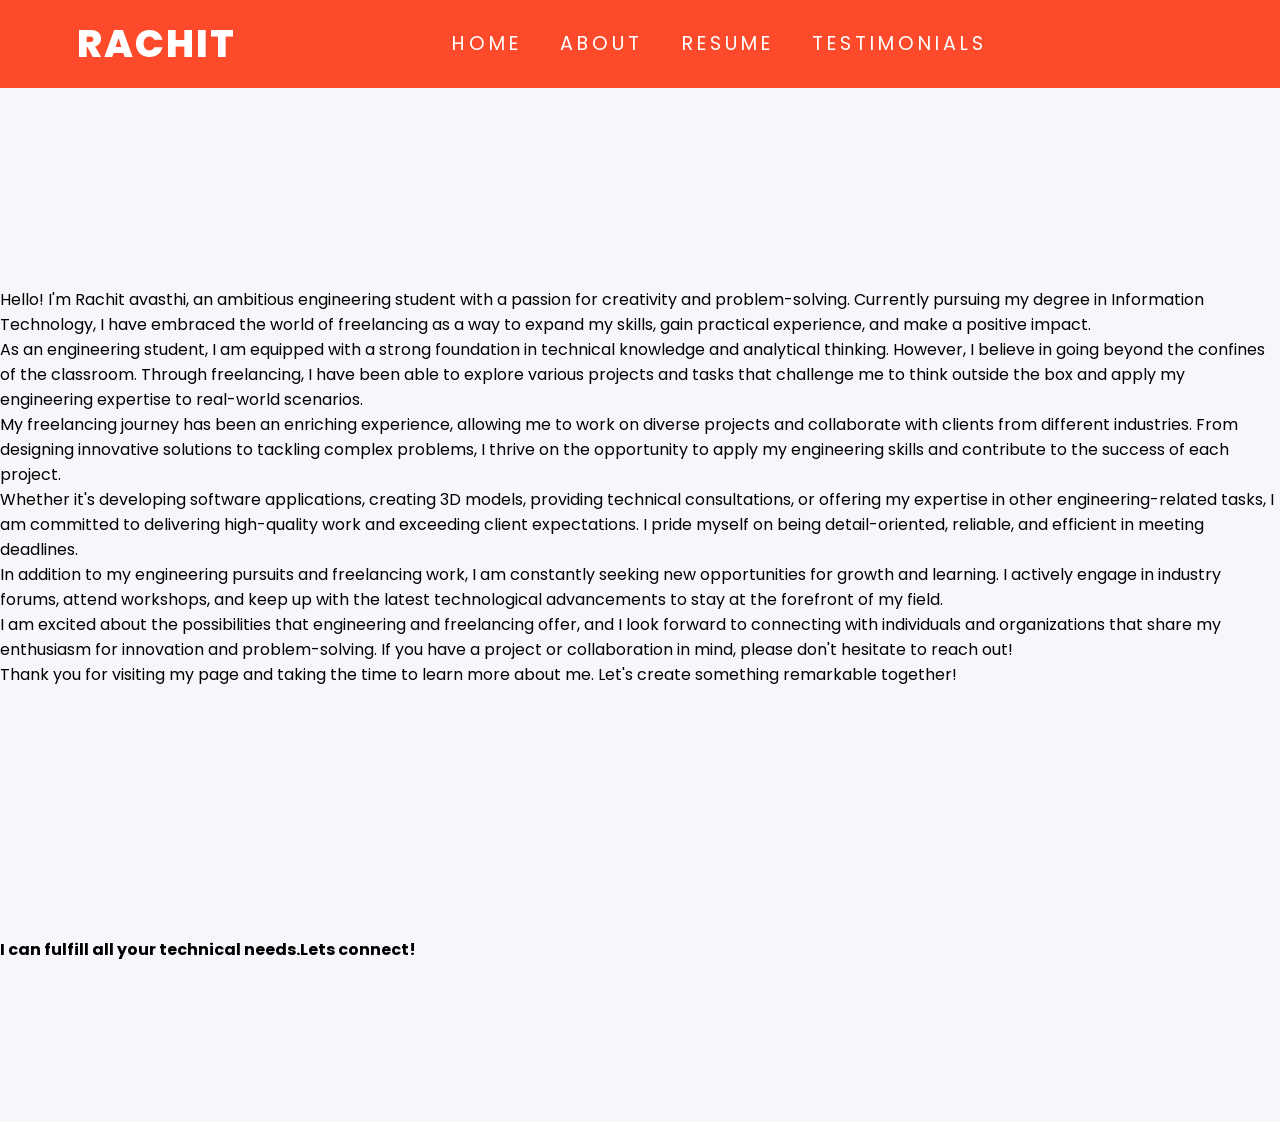
==== about.html @ 2e24ecf3 "Update about.html" ====
<!DOCTYPE html>
<html lang="en">
<head>
    <meta charset="UTF-8">
    <meta name="viewport" content="width=device-width, initial-scale=1.0">
    <link rel="stylesheet" href="styles.css">
    <link rel="stylesheet" href="style.css">
    <link rel="stylesheet" href="https://cdnjs.cloudflare.com/ajax/libs/font-awesome/4.7.0/css/font-awesome.css"/>
    <title>About~Rachit Avasthi</title>
    <link rel="icon" type="image/x-icon" href="/assets/favicon.png">
</head>
<body>
    <input type="checkbox" id="check">
    <section>
        <div class="navbar">
            <div class="logo">Rachit</div>
            <ol class="menuitems">
                <li><a href="http://duggu.me/">Home</a></li>
                <li><a href="/about.html">About</a></li>
                <li><a href="https://drive.google.com/file/d/1CAKVpbHuBZDy_-HKiFVg4g0uxj8PSNU9/view?usp=sharing " target="_blank">Resume</a></li>
                <li><a href="/testimonials.html">Testimonials</a></li>
            </ol>
            <label for="check" class="fa fa-bars"></label>
        </div>
        <div>
    <h1>About Me</h1>
    <hr>
    <p class="about1">Hello! I'm Rachit avasthi, an ambitious engineering student with a passion for creativity and problem-solving. Currently pursuing my degree in Information Technology, I have embraced the world of freelancing as a way to expand my skills, gain practical experience, and make a positive impact.
 <br>
As an engineering student, I am equipped with a strong foundation in technical knowledge and analytical thinking. However, I believe in going beyond the confines of the classroom. Through freelancing, I have been able to explore various projects and tasks that challenge me to think outside the box and apply my engineering expertise to real-world scenarios.
<br>        
My freelancing journey has been an enriching experience, allowing me to work on diverse projects and collaborate with clients from different industries. From designing innovative solutions to tackling complex problems, I thrive on the opportunity to apply my engineering skills and contribute to the success of each project.
<br>   
Whether it's developing software applications, creating 3D models, providing technical consultations, or offering my expertise in other engineering-related tasks, I am committed to delivering high-quality work and exceeding client expectations. I pride myself on being detail-oriented, reliable, and efficient in meeting deadlines.
<br>   
In addition to my engineering pursuits and freelancing work, I am constantly seeking new opportunities for growth and learning. I actively engage in industry forums, attend workshops, and keep up with the latest technological advancements to stay at the forefront of my field.
<br>        
I am excited about the possibilities that engineering and freelancing offer, and I look forward to connecting with individuals and organizations that share my enthusiasm for innovation and problem-solving. If you have a project or collaboration in mind, please don't hesitate to reach out!
<br>    
Thank you for visiting my page and taking the time to learn more about me. Let's create something remarkable together!</p>
<p class="aboutme2"><strong>I can fulfill all your technical needs.Lets connect!</strong></p>
</div>
</body>
</html>
---- styles.css ----
@import url('https://fonts.googleapis.com/css2?family=Poppins:wght@300;400;500;700&display=swap');
*{
    margin:0;
    padding:0;
    box-sizing: border-box;
    font-family: 'Poppins',sans-serif;
}

body{
    width: 100%;
    min-height: 100vh;
    overflow:hidden;
    background:#fd4a2b;
}

section{
    width:100%;
    position: relative;
}
.navbar{
    width:100%;
    position: fixed;
    display: flex;
    align-items:center;
    justify-content: space-between;
    padding: 1.2vw 6vw;
    background: #fd4a2b;
    z-index: 1000;
}


.logo{
    font-size: 3vw;
    color: #fff;
    font-weight:800;
    letter-spacing: 2px;
    text-transform: uppercase;
}

.logo:hover{
    color:#000;
    transition: 0.5s ease-in-out;
    text-decoration: underline;
}

.menuitems{
    display: flex;
    margin: auto;
}

.menuitems li{
    list-style: none;
    margin: 0 1.5vw;
}

.menuitems li a{
    display: block;
    color:#fff;
    font-size: 1.5vw;
    letter-spacing: 4px;
    text-decoration: none;
    text-transform: uppercase;
}

.menuitems li:hover a{
    color: black;
    transition: 0.5s ease-in-out;
    text-decoration: underline;
}

.container{
    display: flex;
    width: 100%;
    min-height: 100vh;
    align-items: center;
    justify-content: center;
    position: relative;
}

.text_container{
    width:50%;
    padding-left: 5rem;
    padding-top: 5rem;
}

.text_container h2{
    font-size: 10vh;
    font-weight: 900;
    line-height: 10vw;
    text-transform: capitalize;
}

.text_container h2::first-line{
    color:#fff;
    letter-spacing: 5px;
    text-shadow: 0 5px 10px rgba(0,0,0,01.5vw);
}

.text_container h5{
    color:#fff;
    font-size: 2vw;
    font-weight: 300;
    text-align: left;
    margin-top: 20px;
    margin-right: 10vw;
    text-transform: capitalize ;
}

.text_container p{
    font-size: 1vw;
    font-weight: 400;
    color:#f2f2f2;
    margin-top: 30px;
}

.text_container .btn{
    display: inline-block;
    color:#ffffff;
    text-decoration: solid;
    background: transparent;
    border: #222;
    border: solid 2px;
    margin-top: 2vw;
    font-size: 1.5vw;
    text-decoration: none;
    text-transform: capitalize;
    letter-spacing: 2px;
    padding: 6px 15px;
    box-shadow: 0 5px 10px rgba(0,0,0,0.5);
    transition: 0.3s ease;
}

.text_container .btn:hover{
    letter-spacing:3px ;
    padding: 6px 18px;
    color: #fff;
    background-color: #6507f3;
    text-decoration: underline;
    transition: 0.3s;
}

.image_container{
    display: flex;
    width: 50%;
    height: 100%;
    display: flex;
    align-items: center;
    justify-content: center;
    position: relative;
}

.imgbox{
    position: relative;
    min-height: 70vh;
    margin-right:10vw;
    z-index: 1;
}

.imgbox img{
    height: 100%;
    width: 100%;
    object-fit: cover;
}

.icons{
    position: fixed;
    top: 50%;
    right:-15vw;
    transform: translateY(-50%);
    z-index:1000;
}

.icons .fa{
    width:20vw;
    padding: 1vw;
    font-size: 2.5vw;
    cursor: pointer;
    background: #fff;
    transition: 0.5s ease;
}
.icons .fa:hover{
    color: red;
    transform: translateX(-10vw);
}

.icons .fa span{
    position: relative;
    font-size: 1.8vw;
    bottom: 0.3vw;
    margin-left: 1.8vw;
}


.blob{
    position: absolute;
    top:50%;
    left: 40%;
    height: 40vw;
    width: 40vw;
    transform: translate(-50%,-50%);
    background: #fff;
    animation:anime_blob 8s linear infinite;
}

/* About me */
.about1{
    display: flex;
    width: 100%;
    min-height: 100vh;
    align-items: center;
    justify-content: center;
    position: relative;
}

@keyframes anime_blob{
    0%,100%{
        border-radius: 45% 55% 70% 35% / 70% 30% 90% 40%;
    }
    25%{
        border-radius: 55% 45% 30% 35% / 50% 30% 60% 10%;
    }
    50%{
        border-radius: 65% 35% 35% 65% / 40% 60% 30% 70%;
    }
    25%{
        border-radius: 35% 65% 60% 40% / 70% 30% 40% 60%;
    }
}

input{
    display: none;
    visibility: hidden;
    -webkit-appearance:none ;
}
.navbar label{
    display:none;
}

@media screen and (max-width:900px) {
    body{
        overflow: auto;
    }
    .logo{
        font-size: 5vw
    }
    .navbar label{
        display:block;
        color:#fff;
        font-size: 4vw;
        padding: 1vw 1.5vw;
        background: #000;
        cursor: pointer;
        z-index:1000;
    }
    .menuitems{
        position: fixed;
        top: 0;
        right: -40vw;
        width: 40vw;
        height: 100%;
        background: #fff;
        padding-top:15vw;
        padding-left: 5vw;
        display: flex;
        flex-direction: column;
        transition: 0.3s ease;
    }
    .menuitems li a{
        color: #fd4a2b;
        font-size: 4vw;
        margin:0.5vw 0;
    }
    #check:checked ~ section .navbar .menuitems{
        right:0;
    }
    .container{
        flex-wrap: wrap;
    }
    .text_container{
        width: 100%;
        padding: 15vw 10vw;
        z-index:100;
    }
    .text_container h2{
        font-size: 18vw;
        line-height: 18vw;
    }
    .text_container h5{
        font-size: 5vw;
    }
    .text_container p{
        font-size: 3vw;
    }
    .text_container btn{
        margin-top: 2vw;
        font-size: 2.5vw;
    }
    .image_container{
        width:100%;
        height: 50rem;
        margin-top: 100px; 
        overflow: hidden;
    }
    .imgbox{
        height: 800px;
        margin:0;
    }
    .icons{
        position: fixed;
        z-index: 100;
    }
    .icons .fa{
        padding: 1.7vw;
    }
    .about1{
        flex-wrap: wrap;
    }
    .aboutme2{
        flex-wrap: wrap;
    }
    ::-webkit-scrollbar{
        width: 12px;
    }
    ::-webkit-scrollbar-track{
        background-color: #000;
    }
    ::-webkit-scrollbar-thumb{
        background-color: #fff;
        border-radius: 50px;
    }
}

/* Hover */
logo::before {  
    transform: scaleX(0);
    transform-origin: bottom right;
  }
  
logo:hover::before {
    transform: scaleX(1);
    transform-origin: bottom left;
  }
  
logo::before {
    content: " ";
    display: block;
    position: absolute;
    top: 0; right: 0; bottom: 0; left: 0;
    inset: 0 0 0 0;
    background: hsl(200 100% 80%);
    z-index: -1;
    transition: transform .3s ease;
  }
  
logo{
    position: relative;
    font-size: 5rem;
  }
  
html {
    block-size: 100%;
    inline-size: 100%;
  }
---- style.css ----
body {
    display:grid;
    grid-template-rows: 1fr 10rem auto;
    grid-template-areas:"main" "." "footer";
    overflow-x:hidden;
    background:#F5F7FA;
    min-height:100vh;
    font-family: 'Open Sans', sans-serif;
    .footer {
        z-index: 1;
        --footer-background:#ED5565;
        display:grid;
        position: relative;
        grid-area: footer;
        min-height:12rem;
        .bubbles {
            position: absolute;
            top:0;
            left:0;
            right:0;
            height:1rem;
            background:var(--footer-background);
            filter:url("#blob");
            .bubble {
                position: absolute;
                left:var(--position, 50%);
                background:var(--footer-background);
                border-radius:100%;
                animation:bubble-size var(--time, 4s) ease-in infinite var(--delay, 0s),
                    bubble-move var(--time, 4s) ease-in infinite var(--delay, 0s);
                transform:translate(-50%, 100%);
            }
        }
        .content {
            z-index: 2;
            display:grid;
            grid-template-columns: 1fr auto;
            grid-gap: 4rem;
            padding:2rem;
            background:var(--footer-background);
            a, p {
                color:#F5F7FA;
                text-decoration:none;
            }
            b {
                color:white;
            }
            p {
                margin:0;
                font-size:.75rem;
            }
            >div {
                display:flex;
                flex-direction:column;
                justify-content: center;
                >div {
                    margin:0.25rem 0;
                    >* {
                        margin-right:.5rem;
                    }
                }
                .image {
                    align-self: center;
                    width:4rem;
                    height:4rem;
                    margin:0.25rem 0;
                    background-size: cover;
                    background-position: center;
                }
            }
        }
    }
}
.about1{
    display: flex;
    width: 100%;
    min-height: 100vh;
    align-items: center;
    justify-content: center;
    position: relative;
}

@keyframes bubble-size {
    0%, 75% {
        width:var(--size, 4rem);
        height:var(--size, 4rem);
    }
    100% {
        width:0rem;
        height:0rem;
    }
}
@keyframes bubble-move {
    0% {
        bottom:-4rem;
    }
    100% {
        bottom:var(--distance, 10rem);
    }
}
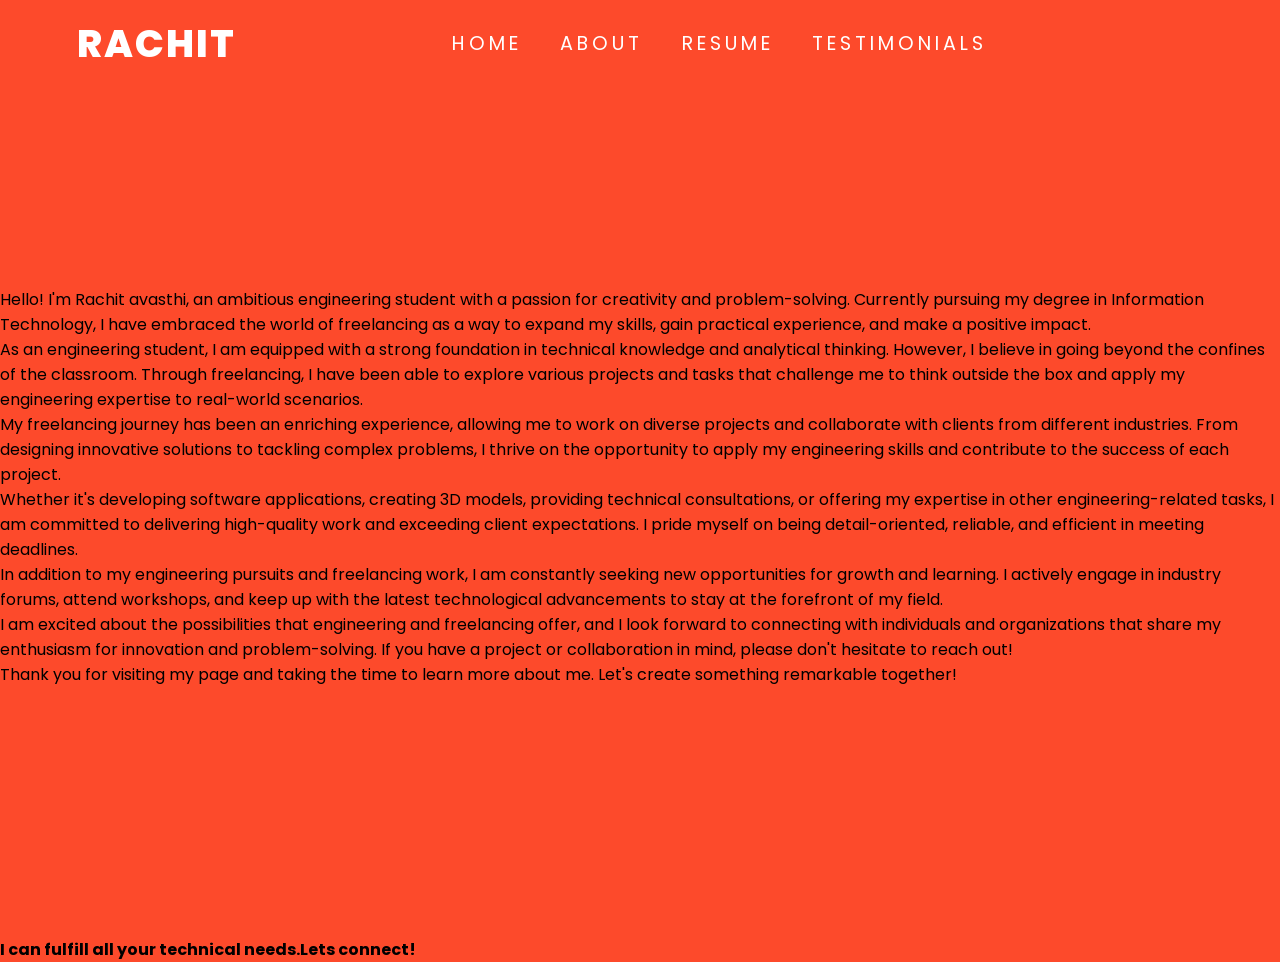
==== commit 50116d3c: "change" ====
--- a/about.html
+++ b/about.html
@@ -4,7 +4,6 @@
     <meta charset="UTF-8">
     <meta name="viewport" content="width=device-width, initial-scale=1.0">
     <link rel="stylesheet" href="styles.css">
-    <link rel="stylesheet" href="style.css">
     <link rel="stylesheet" href="https://cdnjs.cloudflare.com/ajax/libs/font-awesome/4.7.0/css/font-awesome.css"/>
     <title>About~Rachit Avasthi</title>
     <link rel="icon" type="image/x-icon" href="/assets/favicon.png">
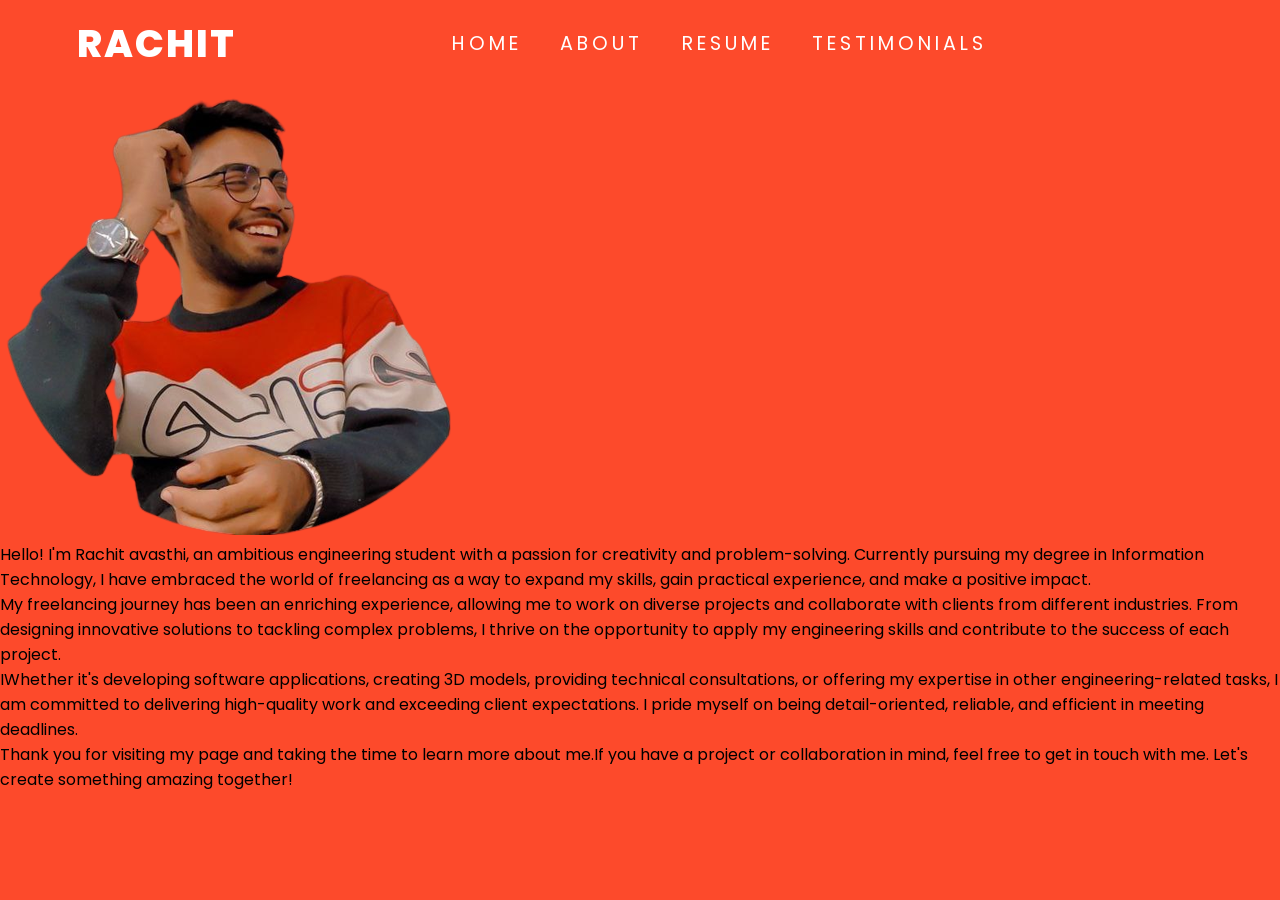
==== commit e2ae121d: "Update about.html" ====
--- a/about.html
+++ b/about.html
@@ -21,7 +21,7 @@
             </ol>
             <label for="check" class="fa fa-bars"></label>
         </div>
-        <div>
+        <!-- <div>
     <h1>About Me</h1>
     <hr>
     <p class="about1">Hello! I'm Rachit avasthi, an ambitious engineering student with a passion for creativity and problem-solving. Currently pursuing my degree in Information Technology, I have embraced the world of freelancing as a way to expand my skills, gain practical experience, and make a positive impact.
@@ -38,6 +38,16 @@
 <br>    
 Thank you for visiting my page and taking the time to learn more about me. Let's create something remarkable together!</p>
 <p class="aboutme2"><strong>I can fulfill all your technical needs.Lets connect!</strong></p>
-</div>
+</div> -->
+<div class="about_container">
+    <h1 class="title">About Me</h1>
+    <div class="content">
+      <img src="/assets/me.png" alt="Profile Picture" class="profile-picture">
+      <p class="description">Hello! I'm Rachit avasthi, an ambitious engineering student with a passion for creativity and problem-solving. Currently pursuing my degree in Information Technology, I have embraced the world of freelancing as a way to expand my skills, gain practical experience, and make a positive impact.</p>
+      <p class="description">My freelancing journey has been an enriching experience, allowing me to work on diverse projects and collaborate with clients from different industries. From designing innovative solutions to tackling complex problems, I thrive on the opportunity to apply my engineering skills and contribute to the success of each project.</p>
+      <p class="description">IWhether it's developing software applications, creating 3D models, providing technical consultations, or offering my expertise in other engineering-related tasks, I am committed to delivering high-quality work and exceeding client expectations. I pride myself on being detail-oriented, reliable, and efficient in meeting deadlines.</p>
+      <p class="description">Thank you for visiting my page and taking the time to learn more about me.If you have a project or collaboration in mind, feel free to get in touch with me. Let's create something amazing together!</p>
+    </div>
+  </div>
 </body>
 </html>
--- a/styles.css
+++ b/styles.css
@@ -210,6 +210,7 @@
     align-items: center;
     justify-content: center;
     position: relative;
+    background-color: #fff;
 }
 
 @keyframes anime_blob{
@@ -329,35 +330,3 @@
         border-radius: 50px;
     }
 }
-
-/* Hover */
-logo::before {  
-    transform: scaleX(0);
-    transform-origin: bottom right;
-  }
-  
-logo:hover::before {
-    transform: scaleX(1);
-    transform-origin: bottom left;
-  }
-  
-logo::before {
-    content: " ";
-    display: block;
-    position: absolute;
-    top: 0; right: 0; bottom: 0; left: 0;
-    inset: 0 0 0 0;
-    background: hsl(200 100% 80%);
-    z-index: -1;
-    transition: transform .3s ease;
-  }
-  
-logo{
-    position: relative;
-    font-size: 5rem;
-  }
-  
-html {
-    block-size: 100%;
-    inline-size: 100%;
-  }
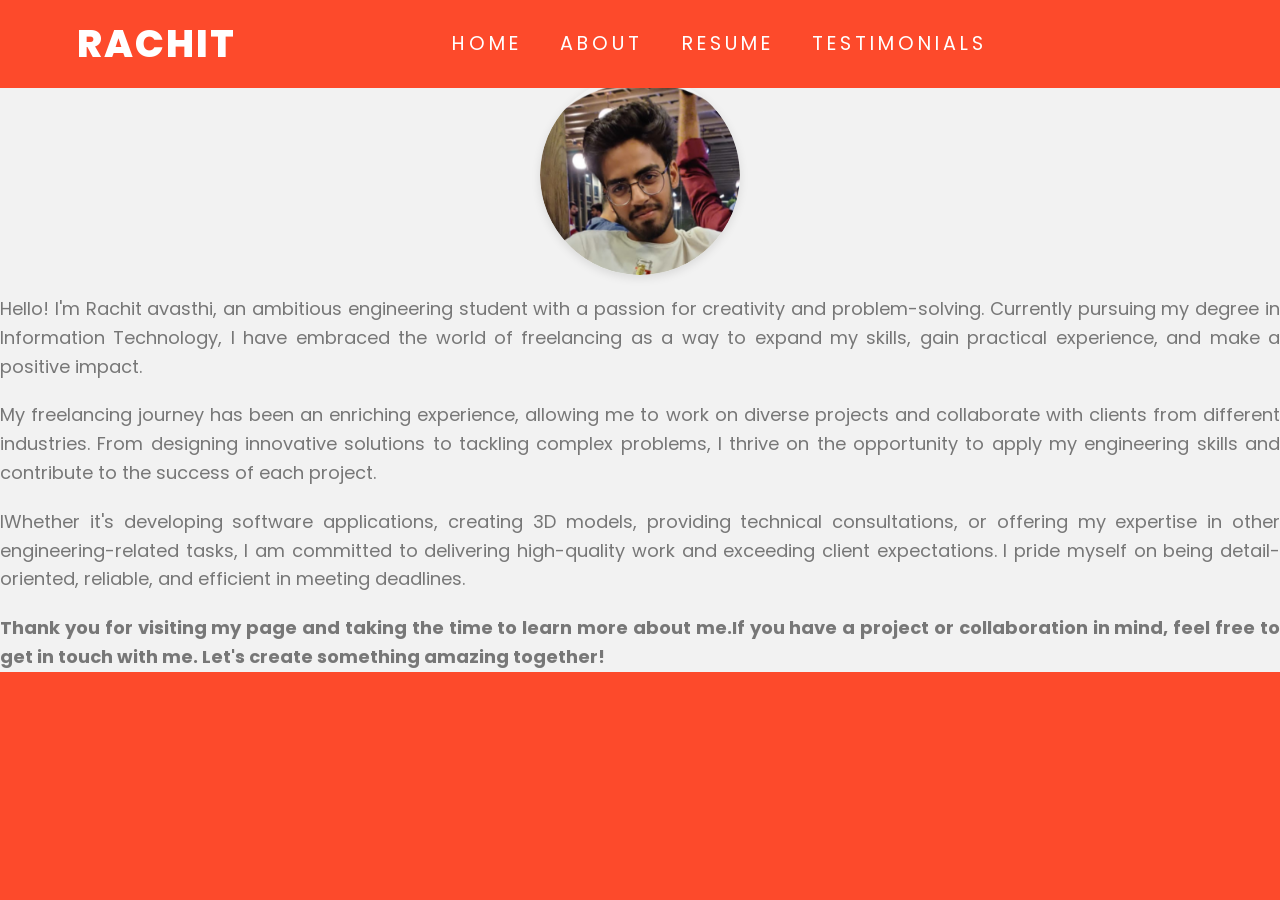
==== commit 9614652c: "Updated profile pic" ====
--- a/about.html
+++ b/about.html
@@ -21,33 +21,17 @@
             </ol>
             <label for="check" class="fa fa-bars"></label>
         </div>
-        <!-- <div>
-    <h1>About Me</h1>
-    <hr>
-    <p class="about1">Hello! I'm Rachit avasthi, an ambitious engineering student with a passion for creativity and problem-solving. Currently pursuing my degree in Information Technology, I have embraced the world of freelancing as a way to expand my skills, gain practical experience, and make a positive impact.
- <br>
-As an engineering student, I am equipped with a strong foundation in technical knowledge and analytical thinking. However, I believe in going beyond the confines of the classroom. Through freelancing, I have been able to explore various projects and tasks that challenge me to think outside the box and apply my engineering expertise to real-world scenarios.
-<br>        
-My freelancing journey has been an enriching experience, allowing me to work on diverse projects and collaborate with clients from different industries. From designing innovative solutions to tackling complex problems, I thrive on the opportunity to apply my engineering skills and contribute to the success of each project.
-<br>   
-Whether it's developing software applications, creating 3D models, providing technical consultations, or offering my expertise in other engineering-related tasks, I am committed to delivering high-quality work and exceeding client expectations. I pride myself on being detail-oriented, reliable, and efficient in meeting deadlines.
-<br>   
-In addition to my engineering pursuits and freelancing work, I am constantly seeking new opportunities for growth and learning. I actively engage in industry forums, attend workshops, and keep up with the latest technological advancements to stay at the forefront of my field.
-<br>        
-I am excited about the possibilities that engineering and freelancing offer, and I look forward to connecting with individuals and organizations that share my enthusiasm for innovation and problem-solving. If you have a project or collaboration in mind, please don't hesitate to reach out!
-<br>    
-Thank you for visiting my page and taking the time to learn more about me. Let's create something remarkable together!</p>
-<p class="aboutme2"><strong>I can fulfill all your technical needs.Lets connect!</strong></p>
-</div> -->
+<div class="aboutme">
 <div class="about_container">
     <h1 class="title">About Me</h1>
     <div class="content">
-      <img src="/assets/me.png" alt="Profile Picture" class="profile-picture">
+      <img src="/assets/about.png" alt="Profile Picture" class="profile-picture">
       <p class="description">Hello! I'm Rachit avasthi, an ambitious engineering student with a passion for creativity and problem-solving. Currently pursuing my degree in Information Technology, I have embraced the world of freelancing as a way to expand my skills, gain practical experience, and make a positive impact.</p>
       <p class="description">My freelancing journey has been an enriching experience, allowing me to work on diverse projects and collaborate with clients from different industries. From designing innovative solutions to tackling complex problems, I thrive on the opportunity to apply my engineering skills and contribute to the success of each project.</p>
       <p class="description">IWhether it's developing software applications, creating 3D models, providing technical consultations, or offering my expertise in other engineering-related tasks, I am committed to delivering high-quality work and exceeding client expectations. I pride myself on being detail-oriented, reliable, and efficient in meeting deadlines.</p>
-      <p class="description">Thank you for visiting my page and taking the time to learn more about me.If you have a project or collaboration in mind, feel free to get in touch with me. Let's create something amazing together!</p>
+      <p class="description"><strong>Thank you for visiting my page and taking the time to learn more about me.If you have a project or collaboration in mind, feel free to get in touch with me. Let's create something amazing together!</strong></p>
     </div>
   </div>
+</div>
 </body>
 </html>
--- a/styles.css
+++ b/styles.css
@@ -203,15 +203,44 @@
 }
 
 /* About me */
-.about1{
-    display: flex;
-    width: 100%;
-    min-height: 100vh;
-    align-items: center;
-    justify-content: center;
-    position: relative;
-    background-color: #fff;
-}
+.aboutme{
+    background-color: #f2f2f2;
+    font-family: 'Segoe UI', Tahoma, Geneva, Verdana, sans-serif;
+    margin: 0;
+  }
+  
+  .container {
+    max-width: 600px;
+    margin: 0 auto;
+    padding: 50px;
+  }
+  
+  .title {
+    font-size: 36px;
+    color: #333;
+    margin-bottom: 20px;
+    text-align: center;
+  }
+  
+  .content {
+    text-align: justify;
+  }
+  
+  .profile-picture {
+    display: block;
+    max-width: 200px;
+    height: auto;
+    margin: 0 auto 20px;
+    border-radius: 50%;
+    box-shadow: 0px 3px 10px rgba(0, 0, 0, 0.1);
+  }
+  
+  .description {
+    font-size: 18px;
+    color: #777;
+    line-height: 1.6;
+    margin-bottom: 20px;
+  }
 
 @keyframes anime_blob{
     0%,100%{
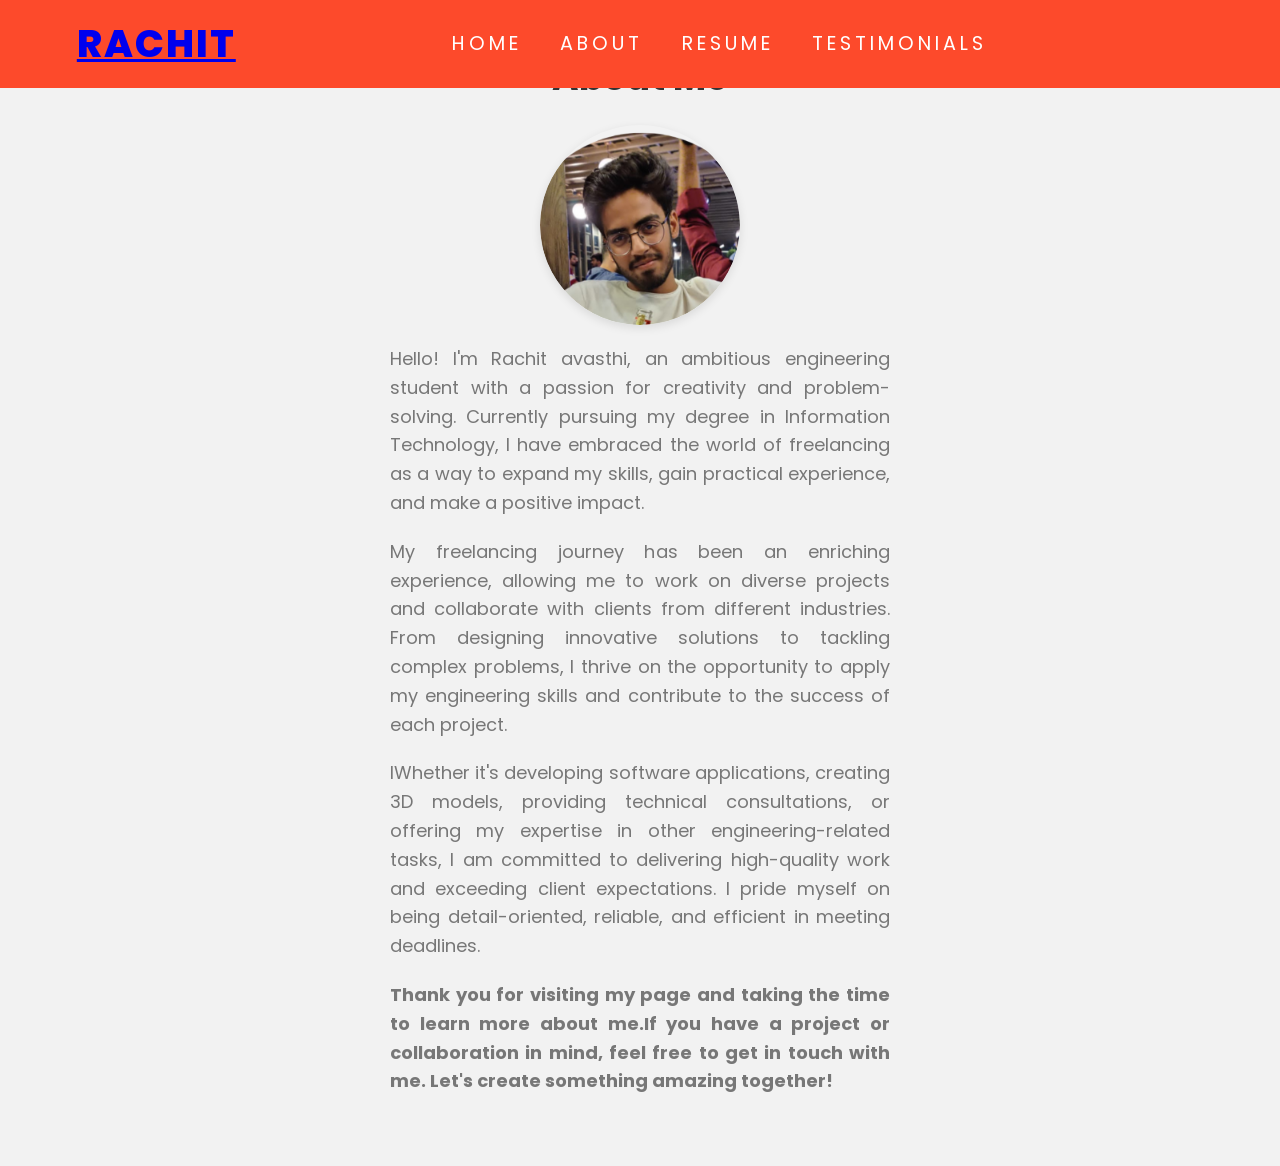
==== commit 602cc092: "Logo" ====
--- a/about.html
+++ b/about.html
@@ -12,7 +12,7 @@
     <input type="checkbox" id="check">
     <section>
         <div class="navbar">
-            <div class="logo">Rachit</div>
+            <div class="logo"><a href="http://duggu.me/">Rachit</a></div>      
             <ol class="menuitems">
                 <li><a href="http://duggu.me/">Home</a></li>
                 <li><a href="/about.html">About</a></li>
--- a/styles.css
+++ b/styles.css
@@ -209,7 +209,7 @@
     margin: 0;
   }
   
-  .container {
+  .about_container {
     max-width: 600px;
     margin: 0 auto;
     padding: 50px;
@@ -242,6 +242,36 @@
     margin-bottom: 20px;
   }
 
+/* Testimonial */
+.test{
+    background-color: #1f2937;
+    font-family: 'Segoe UI', Tahoma, Geneva, Verdana, sans-serif;
+    display: flex;
+    justify-content: center;
+    align-items: center;
+    height: 100vh;
+    margin: 0;
+  }
+  
+.test_container {
+    text-align: center;
+    padding: 30px;
+    background-color: #fff;
+    border-radius: 10px;
+    box-shadow: 0px 5px 20px rgba(0, 0, 0, 0.1);
+  }
+  
+.test_title {
+    font-size: 36px;
+    color: #333;
+    margin-bottom: 20px;
+  }
+  
+.test_message {
+    font-size: 18px;
+    color: #777;
+    line-height: 1.6;
+  } 
 @keyframes anime_blob{
     0%,100%{
         border-radius: 45% 55% 70% 35% / 70% 30% 90% 40%;
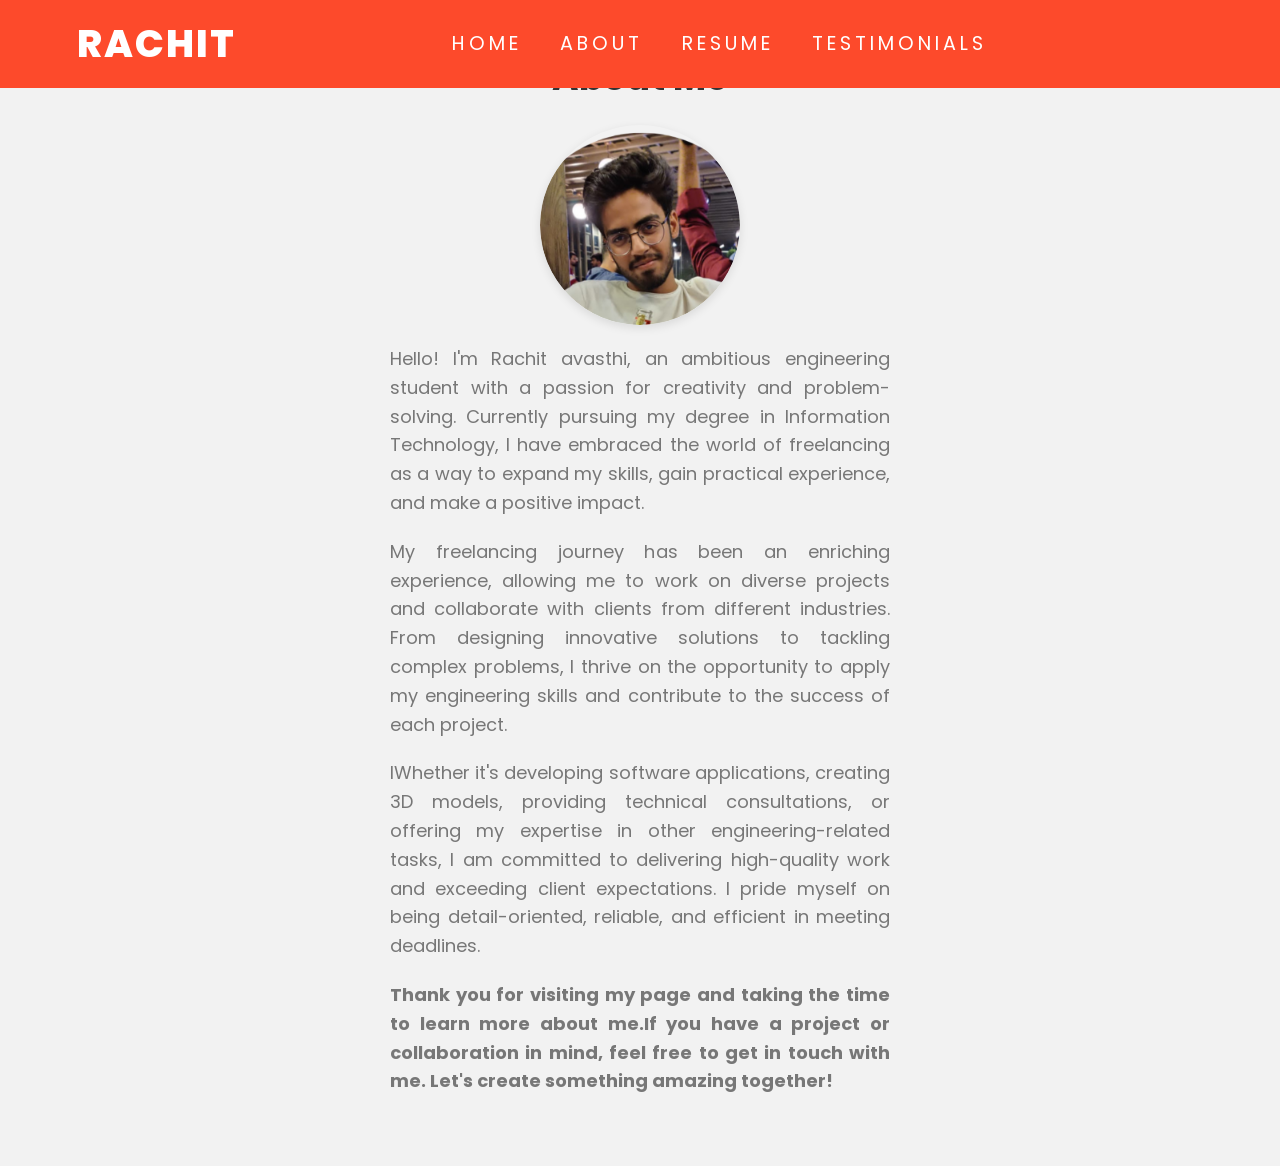
==== commit 0c26aedf: "none" ====
--- a/about.html
+++ b/about.html
@@ -12,7 +12,7 @@
     <input type="checkbox" id="check">
     <section>
         <div class="navbar">
-            <div class="logo"><a href="http://duggu.me/">Rachit</a></div>      
+            <div class="logo">Rachit</div>      
             <ol class="menuitems">
                 <li><a href="http://duggu.me/">Home</a></li>
                 <li><a href="/about.html">About</a></li>
